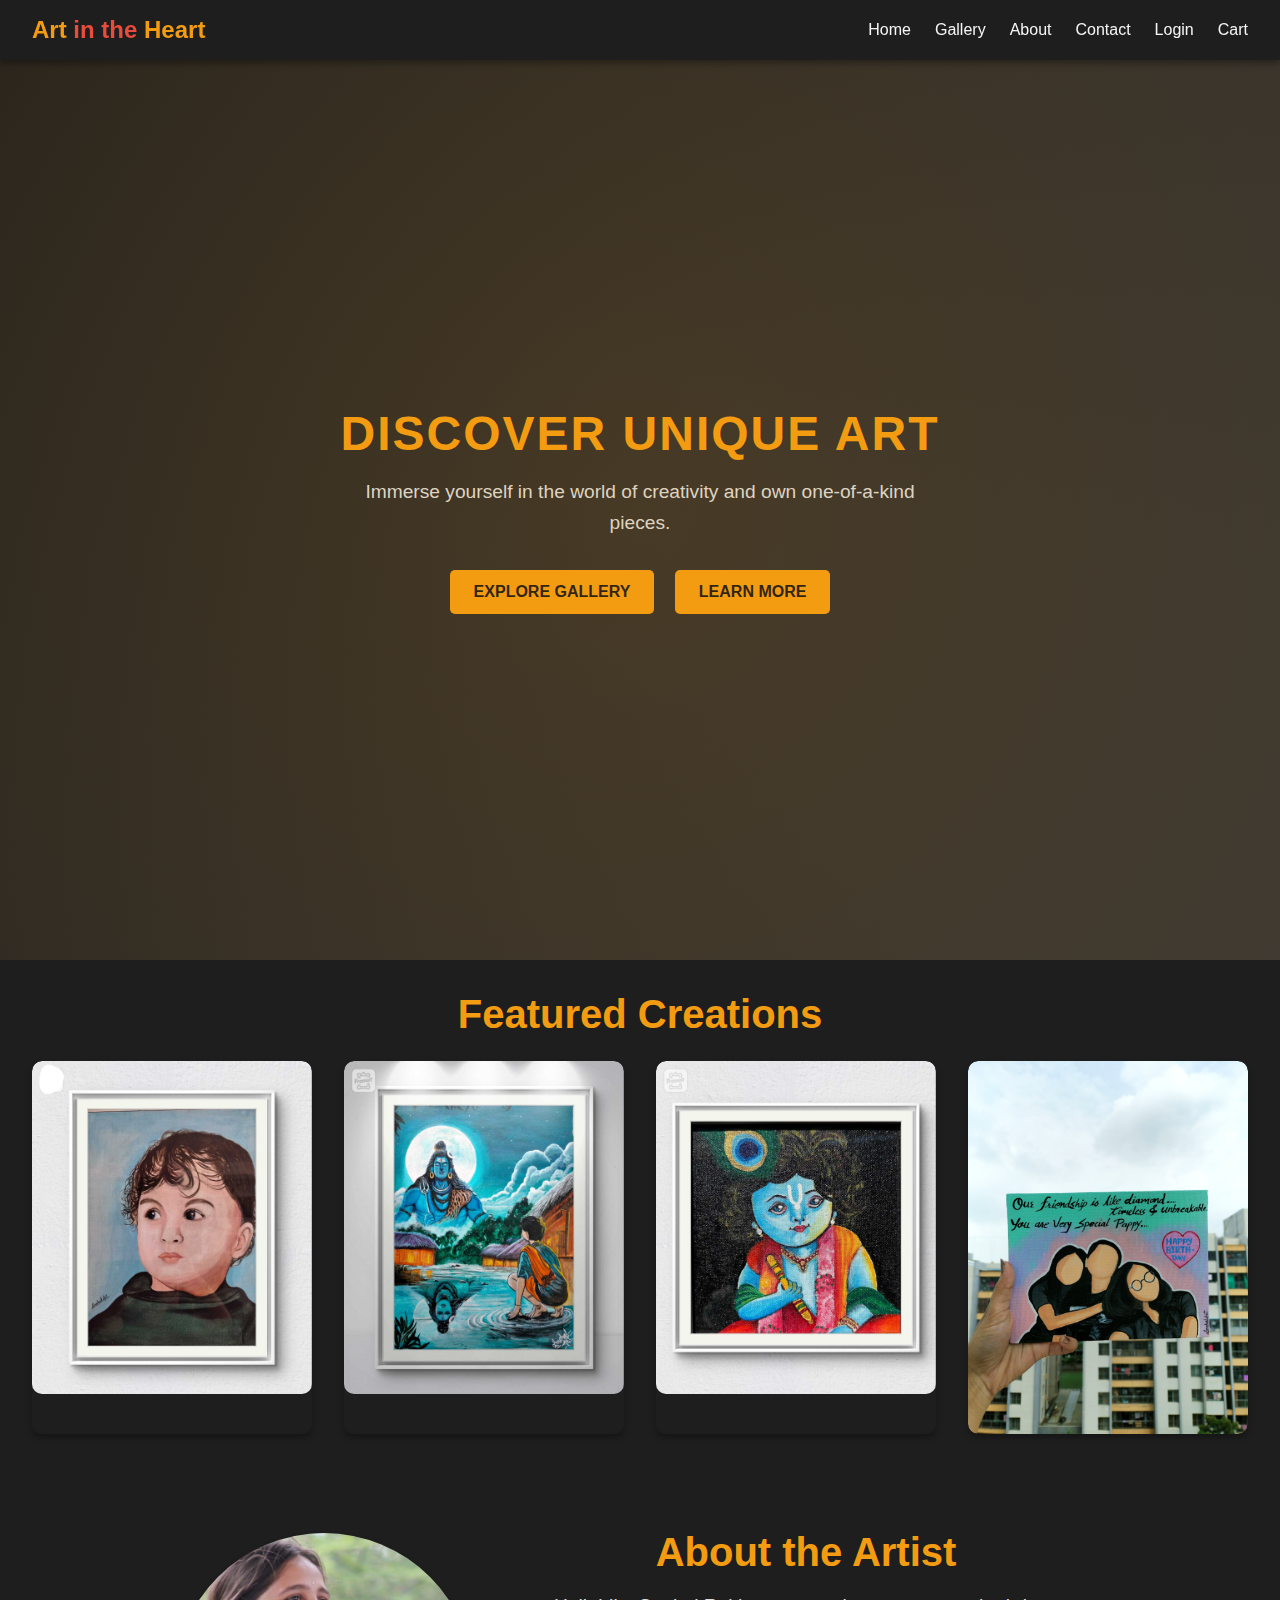
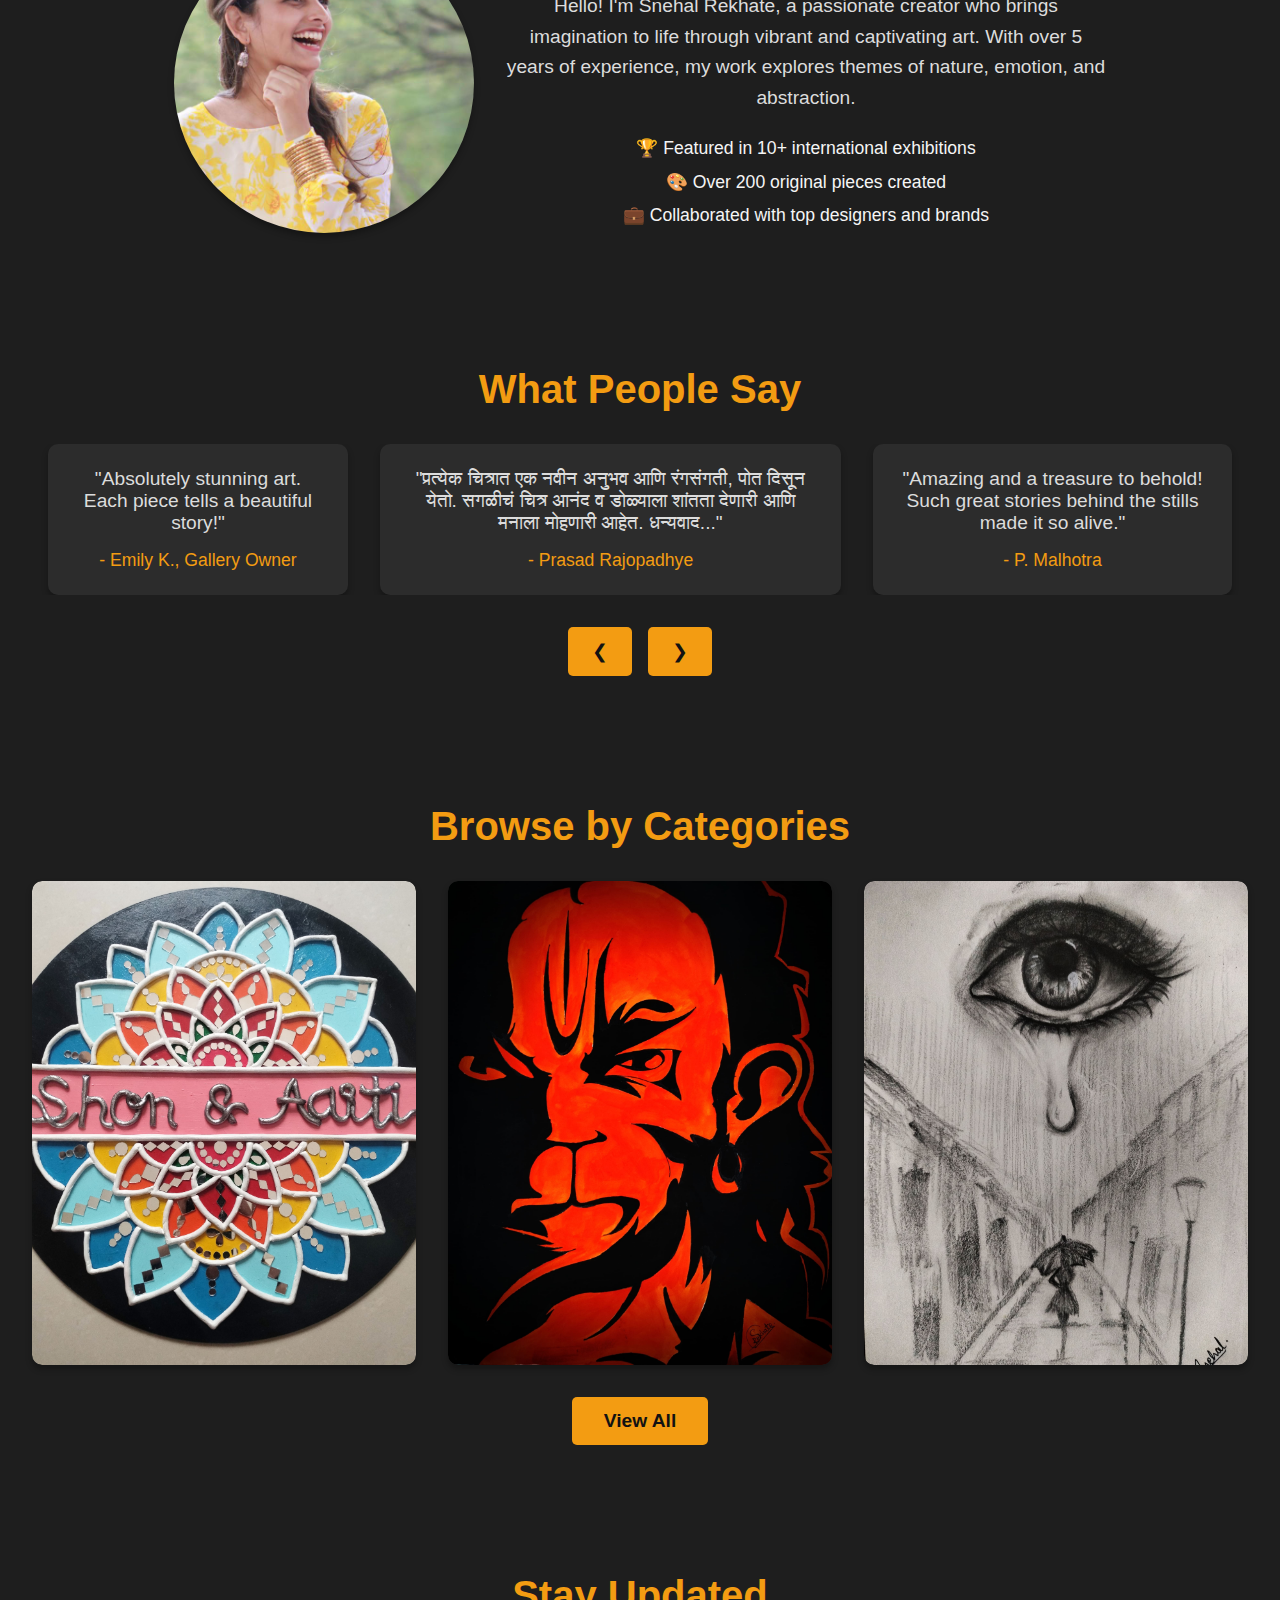
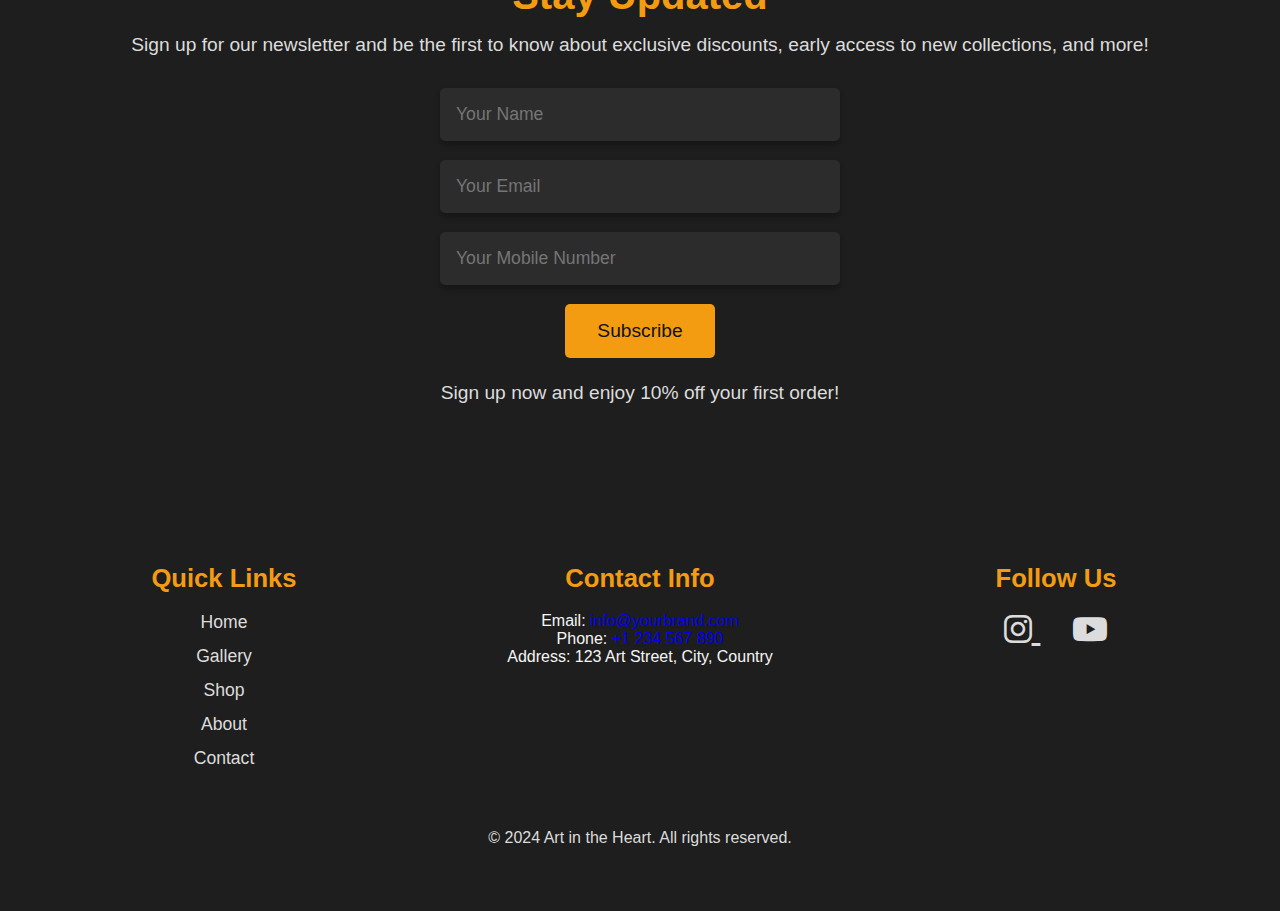
==== index.html @ eeb07d82 "Art gallary created" ====
<!DOCTYPE html>
<html lang="en">
<head>
    <meta charset="UTF-8">
    <meta name="viewport" content="width=device-width, initial-scale=1.0">
    <title>Art Online Store</title>
    <link rel="stylesheet" href="css/styles.css">
    <link rel="stylesheet" href="https://cdnjs.cloudflare.com/ajax/libs/font-awesome/6.0.0-beta3/css/all.min.css">

</head>
<body>
    <header>
        <div class="logo">Art<span> in the</span> Heart</div>
        <nav>
            <ul class="nav-links">
                <li><a href="#home">Home</a></li>
                <li><a href="#gallery">Gallery</a></li>
                <li><a href="#about">About</a></li>
                <li><a href="#contact">Contact</a></li>
                <li><a href="#login">Login</a></li>
                <li><a href="#cart" class="cart-link">Cart</a></li>
            </ul>
        </nav>
        <div class="menu-toggle" onclick="toggleMenu()">☰</div>
    </header>

    <!-- Hero Section -->
    <section id="hero">
        <div class="hero-content">
            <h1>Discover Unique Art</h1>
            <p>Immerse yourself in the world of creativity and own one-of-a-kind pieces.</p>
            <div class="hero-buttons">
                <button onclick="scrollToGallery()">Explore Gallery</button>
                <button onclick="learnMore()">Learn More</button>
            </div>
        </div>
    </section>

    
    <!-- Featured Art Section -->
    <section id="featured-art">
        <h2>Featured Creations</h2>
        <div class="art-grid">
            <div class="art-item">
                <img src="images/art1.jpg" alt="Art 1">
                <div class="art-info">
                    <h3>Sunset Serenity</h3>
                    <p>$120</p>
                    <button onclick="addToCart('Sunset Serenity')">Add to Cart</button>
                </div>
            </div>
            <div class="art-item">
                <img src="/images/art2.jpg" alt="Art 2">
                <div class="art-info">
                    <h3>Abstract Waves</h3>
                    <p>$150</p>
                    <button onclick="addToCart('Abstract Waves')">Add to Cart</button>
                </div>
            </div>
            <div class="art-item">
                <img src="/images/art3.jpg" alt="Art 3">
                <div class="art-info">
                    <h3>Forest Glow</h3>
                    <p>$200</p>
                    <button onclick="addToCart('Forest Glow')">Add to Cart</button>
                </div>
            </div>
            <div class="art-item">
                <img src="/images/art4.jpg" alt="Art 4">
                <div class="art-info">
                    <h3>Forest Glow</h3>
                    <p>$200</p>
                    <button onclick="addToCart('Forest Glow')">Add to Cart</button>
                </div>
            </div>
        </div>
    </section>

    <!-- About the Artist Section -->
    <section id="about-artist">
        <div class="about-container">
            <div class="artist-image">
                <img src="/images/artist.jpg" alt="Artist Photo">
            </div>
            <div class="artist-info">
                <h2>About the Artist</h2>
                <p>
                    Hello! I'm Snehal Rekhate, a passionate creator who brings imagination to life through vibrant and captivating art. 
                    With over 5 years of experience, my work explores themes of nature, emotion, and abstraction.
                </p>
                <ul class="achievements">
                    <li>🏆 Featured in 10+ international exhibitions</li>
                    <li>🎨 Over 200 original pieces created</li>
                    <li>💼 Collaborated with top designers and brands</li>
                </ul>
            </div>
        </div>
    </section>


    <!-- Testimonials Section -->
    <section id="testimonials">
        <h2>What People Say</h2>
        <div class="testimonial-carousel">
            <!-- <div class="testimonial-item">
                <p>"This artist's work completely transformed our office! Highly recommend."</p>
                <h4>- Sarah J., Interior Designer</h4>
            </div>
            <div class="testimonial-item">
                <p>"A true masterpiece! The colors and emotion in each piece are incredible."</p>
                <h4>- Mike R., Art Collector</h4>
            </div> -->
            <div class="testimonial-item">
                <p>"Absolutely stunning art. Each piece tells a beautiful story!"</p>
                <h4>- Emily K., Gallery Owner</h4>
            </div>
            <div class="testimonial-item">
                <p>"प्रत्येक चित्रात एक नवीन अनुभव आणि रंगसंगती, पोत दिसून येतो. सगळीचं चित्र आनंद व डोळ्याला शांतता देणारी आणि मनाला मोहणारी आहेत. धन्यवाद..."</p>
                <h4>- Prasad Rajopadhye</h4>
            </div>
            <div class="testimonial-item">
                <p>"Amazing and a treasure to behold! Such great stories behind the stills made it so alive."</p>
                <h4>- P. Malhotra</h4>
            </div>
            <!-- <div class="testimonial-item">
                <p>"Very commendable! Would like to see more and more of Art!"</p>
                <h4>-- Malti Kelkar</h4>
            </div> -->
        </div>
        <div class="carousel-controls">
            <button id="prev" onclick="changeTestimonial(-1)">&#10094;</button>
            <button id="next" onclick="changeTestimonial(1)">&#10095;</button>
        </div>
    </section>

    <!-- Gallery Preview Section -->
    <section id="gallery-preview">
        <h2>Browse by Categories</h2>
        <div class="category-grid">
            <div class="category-item">
                <img src="/images/paintings.jpg" alt="Paintings">
                <div class="category-info">
                    <h3>Paintings</h3>
                    <p>Explore a diverse collection of beautiful paintings.</p>
                </div>
            </div>
            <div class="category-item">
                <img src="/images/digital-art.jpg" alt="Sketches">
                <div class="category-info">
                    <h3>Sketches</h3>
                    <p>Delve into detailed and artistic sketches.</p>
                </div>
            </div>
            <div class="category-item">
                <img src="/images/sketches.jpg" alt="Digital Art">
                <div class="category-info">
                    <h3>Digital Art</h3>
                    <p>Discover modern digital art creations.</p>
                </div>
            </div>
        </div>
        <a href="gallery.html" class="view-all-button">View All</a>
    </section>


    <!-- Newsletter Signup Section -->
    <section id="newsletter">
        <div class="newsletter-container">
            <h2>Stay Updated</h2>
            <p>Sign up for our newsletter and be the first to know about exclusive discounts, early access to new collections, and more!</p>
            <form id="newsletter-form">
                <input type="text" id="name" placeholder="Your Name" required>
                <input type="email" id="email" placeholder="Your Email" required>
                <input type="tel" id="mobile" placeholder="Your Mobile Number" required>
                <button type="submit" class="subscribe-btn">Subscribe</button>
            </form>
            <p class="offer">Sign up now and enjoy 10% off your first order!</p>
        </div>
    </section>


    <!-- Footer Section -->
    <footer id="footer">
        <div class="footer-container">
            <div class="footer-section quick-links">
                <h3>Quick Links</h3>
                <ul>
                    <li><a href="#">Home</a></li>
                    <li><a href="#">Gallery</a></li>
                    <li><a href="#">Shop</a></li>
                    <li><a href="#">About</a></li>
                    <li><a href="#">Contact</a></li>
                </ul>
            </div>
            
            <div class="footer-section contact-info">
                <h3>Contact Info</h3>
                <p>Email: <a href="mailto:info@yourbrand.com">info@yourbrand.com</a></p>
                <p>Phone: <a href="tel:+1234567890">+1 234 567 890</a></p>
                <p>Address: 123 Art Street, City, Country</p>
            </div>
            
            <div class="footer-section social-media">
                <h3>Follow Us</h3>
                <div class="social-icons">
                    <a href="https://www.instagram.com/art_in_the_heart_26/" target="_blank" aria-label="Instagram">
                        <i class="fab fa-instagram"></i>
                    </a>
                    <a href="https://www.youtube.com/@art_in_the_heart_26" target="_blank" aria-label="YouTube">
                        <i class="fab fa-youtube"></i>
                    </a>
                </div>
            </div>
        </div>

        <div class="footer-bottom">
            <p>© 2024 Art in the Heart. All rights reserved.</p>
        </div>
    </footer>





    <script src="js/script.js"></script>
</body>
</html>
---- css/styles.css ----
/* General Reset */
* {
    margin: 0;
    padding: 0;
    box-sizing: border-box;
}

/* Body */
body {
    font-family: 'Arial', sans-serif;
    background-color: #121212;
    color: #f5f5f5;
    margin: 0;
    padding: 0;
}

/* Header Styles */
header {
    display: flex;
    justify-content: space-between;
    align-items: center;
    padding: 1rem 2rem;
    background-color: #1e1e1e;
    box-shadow: 0 4px 6px rgba(0, 0, 0, 0.3);
    position: sticky;
    top: 0;
    z-index: 1000;
}

/* Logo */
.logo {
    font-size: 1.5rem;
    font-weight: bold;
    color: #f39c12;
}

.logo span {
    color: #e74c3c;
}

/* Navigation Links */
.nav-links {
    display: flex;
    gap: 1.5rem;
    list-style: none;
}

.nav-links a {
    text-decoration: none;
    color: #f5f5f5;
    font-weight: 500;
    transition: color 0.3s ease;
}

.nav-links a:hover {
    color: #f39c12;
}

/* Cart Link */
.cart-link {
    color: #e74c3c;
}

/* Menu Toggle (for smaller screens) */
.menu-toggle {
    display: none;
    font-size: 1.8rem;
    color: #f5f5f5;
    cursor: pointer;
}

/* Responsive Design */
@media (max-width: 768px) {
    .nav-links {
        display: none;
        flex-direction: column;
        background-color: #1e1e1e;
        position: absolute;
        top: 60px;
        right: 2rem;
        width: 200px;
        box-shadow: 0 4px 6px rgba(0, 0, 0, 0.3);
        border-radius: 5px;
    }

    .nav-links.active {
        display: flex;
    }

    .menu-toggle {
        display: block;
    }
}

/* Hero Section */
#hero {
    height: 100vh;
    display: flex;
    justify-content: center;
    align-items: center;
    text-align: center;
    background: linear-gradient(120deg, #1e1e1e, #343434);
    color: #f5f5f5;
    position: relative;
    overflow: hidden;
}

/* Hero Content */
.hero-content {
    max-width: 600px;
    animation: fadeIn 2s ease-out;
}

.hero-content h1 {
    font-size: 3rem;
    color: #f39c12;
    margin-bottom: 1rem;
    text-transform: uppercase;
    letter-spacing: 2px;
}

.hero-content p {
    font-size: 1.2rem;
    color: #dcdcdc;
    margin-bottom: 2rem;
    line-height: 1.6;
}

/* Hero Buttons */
.hero-buttons button {
    background-color: #f39c12;
    border: none;
    color: #121212;
    padding: 0.8rem 1.5rem;
    margin: 0 0.5rem;
    font-size: 1rem;
    font-weight: bold;
    text-transform: uppercase;
    border-radius: 5px;
    cursor: pointer;
    transition: background-color 0.3s ease, transform 0.2s ease;
}

.hero-buttons button:hover {
    background-color: #e67e22;
    transform: translateY(-2px);
}

.hero-buttons button:active {
    transform: translateY(1px);
}

/* Background Animation */
#hero::before {
    content: '';
    position: absolute;
    top: 0;
    left: -50%;
    width: 200%;
    height: 100%;
    background: radial-gradient(circle, rgba(243, 156, 18, 0.15), transparent);
    animation: moveBackground 5s linear infinite;
    z-index: 0;
}

@keyframes moveBackground {
    0% {
        transform: translateX(0);
    }
    100% {
        transform: translateX(50%);
    }
}

/* Fade-in Animation */
@keyframes fadeIn {
    from {
        opacity: 0;
        transform: translateY(20px);
    }
    to {
        opacity: 1;
        transform: translateY(0);
    }
}


/* Featured Art Section */
#featured-art {
    padding: 2rem;
    text-align: center;
    background-color: #1e1e1e;
}

#featured-art h2 {
    font-size: 2.5rem;
    color: #f39c12;
    margin-bottom: 1.5rem;
}

/* Art Grid */
.art-grid {
    display: grid;
    grid-template-columns: repeat(auto-fit, minmax(250px, 1fr));
    gap: 2rem;
}

.art-item {
    position: relative;
    overflow: hidden;
    border-radius: 10px;
    box-shadow: 0 4px 6px rgba(0, 0, 0, 0.3);
}

.art-item img {
    width: 100%;
    height: auto;
    display: block;
    border-radius: 10px;
    transition: transform 0.3s ease;
}

.art-item:hover img {
    transform: scale(1.1);
}

/* Art Info */
.art-info {
    position: absolute;
    bottom: 0;
    left: 0;
    right: 0;
    background: rgba(0, 0, 0, 0.8);
    padding: 1rem;
    text-align: center;
    transform: translateY(100%);
    transition: transform 0.3s ease;
    color: #f5f5f5;
}

.art-item:hover .art-info {
    transform: translateY(0);
}

.art-info h3 {
    font-size: 1.2rem;
    margin-bottom: 0.5rem;
    color: #f39c12;
}

.art-info p {
    font-size: 1rem;
    margin-bottom: 1rem;
    color: #dcdcdc;
}

/* Button */
.art-info button {
    background-color: #f39c12;
    border: none;
    padding: 0.5rem 1rem;
    font-size: 1rem;
    font-weight: bold;
    color: #121212;
    border-radius: 5px;
    cursor: pointer;
    transition: background-color 0.3s ease;
}

.art-info button:hover {
    background-color: #e67e22;
}


/* About the Artist Section */
#about-artist {
    padding: 4rem 2rem;
    background-color: #1e1e1e;
}

.about-container {
    display: flex;
    flex-wrap: wrap;
    align-items: center;
    justify-content: center;
    max-width: 1200px;
    margin: 0 auto;
    gap: 2rem;
}

.artist-image img {
    width: 300px;
    height: 300px;
    border-radius: 50%;
    object-fit: cover;
    box-shadow: 0 4px 6px rgba(0, 0, 0, 0.3);
    transition: transform 0.3s ease;
}

.artist-image img:hover {
    transform: scale(1.1);
}

.artist-info {
    max-width: 600px;
    text-align: center;
}

.artist-info h2 {
    font-size: 2.5rem;
    color: #f39c12;
    margin-bottom: 1rem;
}

.artist-info p {
    font-size: 1.2rem;
    line-height: 1.6;
    color: #dcdcdc;
    margin-bottom: 1.5rem;
}

.achievements {
    list-style: none;
    padding: 0;
}

.achievements li {
    font-size: 1.1rem;
    margin-bottom: 0.8rem;
    color: #f5f5f5;
    display: flex;
    align-items: center;
    justify-content: center;
}

/* Responsive Design */
@media (max-width: 768px) {
    .about-container {
        flex-direction: column;
        text-align: center;
    }

    .artist-image img {
        width: 250px;
        height: 250px;
    }

    .artist-info h2 {
        font-size: 2rem;
    }
}

/* Testimonials Section */
#testimonials {
    padding: 4rem 2rem;
    background-color: #1e1e1e;
    text-align: center;
}

#testimonials h2 {
    font-size: 2.5rem;
    color: #f39c12;
    margin-bottom: 2rem;
}

/* Testimonial Carousel */
.testimonial-carousel {
    display: flex;
    overflow: hidden;
    justify-content: center;
    align-items: center;
    margin-bottom: 2rem;
    position: relative;
}

.testimonial-item {
    min-width: 300px;
    margin: 0 1rem;
    background-color: #2c2c2c;
    padding: 1.5rem;
    border-radius: 10px;
    box-shadow: 0 4px 6px rgba(0, 0, 0, 0.3);
    transition: transform 0.3s ease;
}

.testimonial-item p {
    font-size: 1.2rem;
    color: #dcdcdc;
    margin-bottom: 1rem;
}

.testimonial-item h4 {
    font-size: 1.1rem;
    color: #f39c12;
    font-weight: normal;
}

/* Carousel Controls */
.carousel-controls {
    display: flex;
    justify-content: center;
    gap: 1rem;
}

.carousel-controls button {
    background-color: #f39c12;
    border: none;
    color: #121212;
    padding: 0.8rem 1.5rem;
    font-size: 1.2rem;
    cursor: pointer;
    border-radius: 5px;
    transition: background-color 0.3s ease;
}

.carousel-controls button:hover {
    background-color: #e67e22;
}

.carousel-controls button:disabled {
    background-color: #7f8c8d;
    cursor: not-allowed;
}

/* Responsive Design */
@media (max-width: 768px) {
    .testimonial-carousel {
        flex-direction: column;
    }

    .testimonial-item {
        min-width: 90%;
    }

    #testimonials h2 {
        font-size: 2rem;
    }
}

/* Gallery Preview Section */
#gallery-preview {
    padding: 4rem 2rem;
    background-color: #1e1e1e;
    text-align: center;
}

#gallery-preview h2 {
    font-size: 2.5rem;
    color: #f39c12;
    margin-bottom: 2rem;
}

/* Category Grid */
.category-grid {
    display: grid;
    grid-template-columns: repeat(auto-fit, minmax(250px, 1fr));
    gap: 2rem;
}

.category-item {
    position: relative;
    overflow: hidden;
    border-radius: 10px;
    box-shadow: 0 4px 6px rgba(0, 0, 0, 0.3);
    cursor: pointer;
    transition: transform 0.3s ease;
}

.category-item img {
    width: 100%;
    height: 100%;
    object-fit: cover;
    border-radius: 10px;
    transition: transform 0.3s ease;
}

.category-item:hover img {
    transform: scale(1.1);
}

.category-info {
    position: absolute;
    bottom: 0;
    left: 0;
    right: 0;
    background: rgba(0, 0, 0, 0.8);
    padding: 1rem;
    text-align: center;
    transform: translateY(100%);
    transition: transform 0.3s ease;
    color: #f5f5f5;
}

.category-item:hover .category-info {
    transform: translateY(0);
}

.category-info h3 {
    font-size: 1.5rem;
    margin-bottom: 0.5rem;
    color: #f39c12;
}

.category-info p {
    font-size: 1rem;
    color: #dcdcdc;
}

/* View All Button */
.view-all-button {
    display: inline-block;
    margin-top: 2rem;
    padding: 0.8rem 2rem;
    font-size: 1.2rem;
    font-weight: bold;
    background-color: #f39c12;
    color: #121212;
    text-decoration: none;
    border-radius: 5px;
    transition: background-color 0.3s ease;
}

.view-all-button:hover {
    background-color: #e67e22;
}

/* Responsive Design */
@media (max-width: 768px) {
    #gallery-preview h2 {
        font-size: 2rem;
    }
}

/* Newsletter Section */
#newsletter {
    padding: 4rem 2rem;
    background-color: #1e1e1e;
    text-align: center;
}

#newsletter h2 {
    font-size: 2.5rem;
    color: #f39c12;
    margin-bottom: 1rem;
}

#newsletter p {
    font-size: 1.2rem;
    color: #dcdcdc;
    margin-bottom: 2rem;
}

/* Newsletter Form */
#newsletter-form {
    display: flex;
    flex-direction: column;
    align-items: center;
    gap: 1.2rem;
}

#newsletter-form input {
    width: 100%;
    max-width: 400px;
    padding: 1rem;
    font-size: 1.1rem;
    background-color: #2c2c2c;
    color: #f5f5f5;
    border: none;
    border-radius: 5px;
    box-shadow: 0 4px 6px rgba(0, 0, 0, 0.3);
    transition: background-color 0.3s ease;
}

#newsletter-form input:focus {
    outline: none;
    background-color: #444;
}

.subscribe-btn {
    padding: 1rem 2rem;
    font-size: 1.2rem;
    color: #121212;
    background-color: #f39c12;
    border: none;
    border-radius: 5px;
    cursor: pointer;
    transition: background-color 0.3s ease;
}

.subscribe-btn:hover {
    background-color: #e67e22;
}

.offer {
    font-size: 1.2rem;
    margin-top: 1.5rem;
    color: #f39c12;
}

/* Responsive Design */
@media (max-width: 768px) {
    #newsletter h2 {
        font-size: 2rem;
    }

    .offer {
        font-size: 1rem;
    }
}

/* Footer */
#footer {
    background-color: #1e1e1e;
    padding: 3rem 2rem;
    text-align: center;
}

.footer-container {
    display: flex;
    justify-content: space-between;
    flex-wrap: wrap;
    gap: 2rem;
    margin-bottom: 2rem;
}

/* Footer Section */
#footer {
    background-color: #1e1e1e;
    padding: 4rem 2rem;
    text-align: center;
}

.footer-container {
    display: flex;
    justify-content: space-between;
    flex-wrap: wrap;
    gap: 2rem;
}

.footer-section {
    flex: 1;
    min-width: 250px;
}

.footer-section h3 {
    font-size: 1.6rem;
    color: #f39c12;
    margin-bottom: 1.2rem;
}

.footer-section ul {
    list-style-type: none;
    margin: 0;
    padding: 0;
}

.footer-section ul li {
    margin: 0.8rem 0;
}

.footer-section ul li a {
    color: #dcdcdc;
    text-decoration: none;
    font-size: 1.1rem;
}

.footer-section ul li a:hover {
    color: #f39c12;
}

.footer-section .social-icons {
    margin-top: 1rem;
}

.footer-section .social-icons a {
    color: #dcdcdc;
    font-size: 2rem;
    margin: 0 1rem;
    transition: color 0.3s ease;
}

.footer-section .social-icons a:hover {
    color: #f39c12;
}

/* Footer Bottom */
.footer-bottom {
    margin-top: 3rem;
    font-size: 1rem;
    color: #dcdcdc;
}

/* Responsive Design */
@media (max-width: 768px) {
    .footer-container {
        flex-direction: column;
        align-items: center;
    }

    .footer-section {
        text-align: center;
        margin-bottom: 2rem;
    }
}
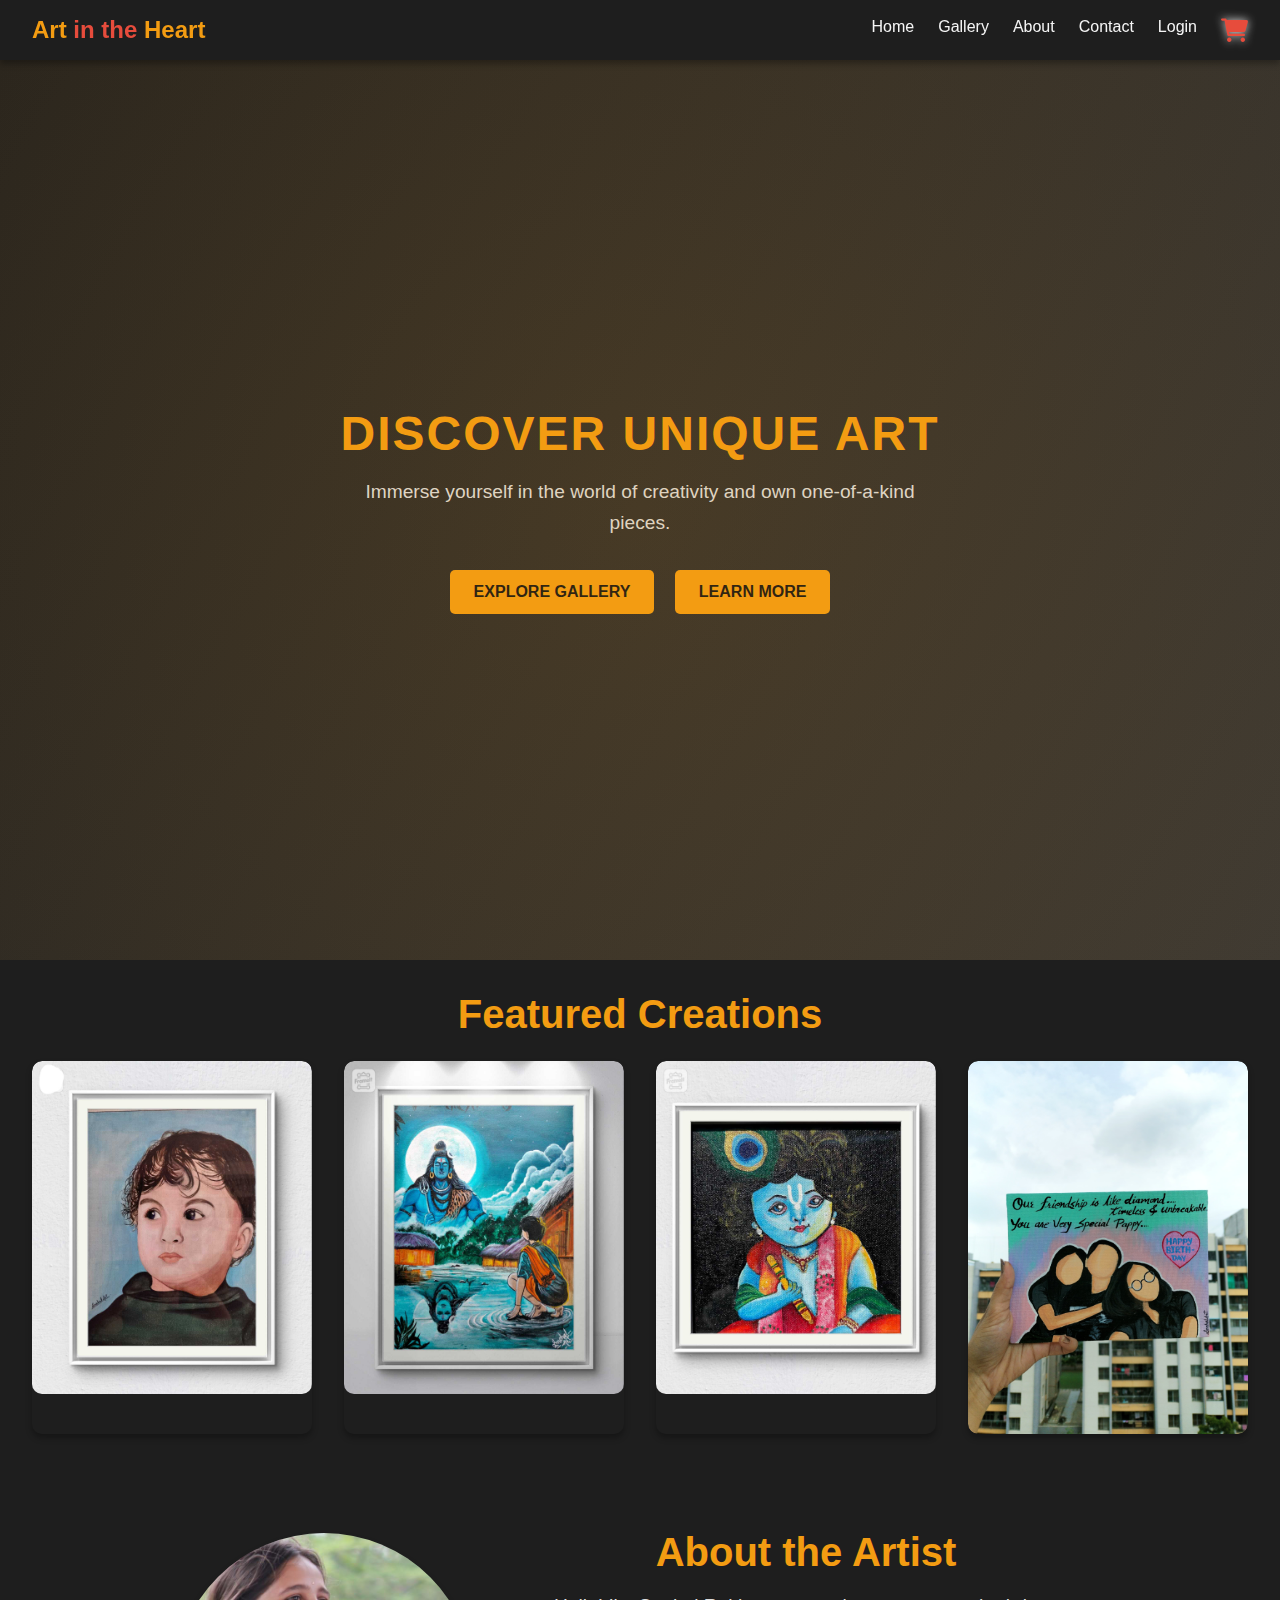
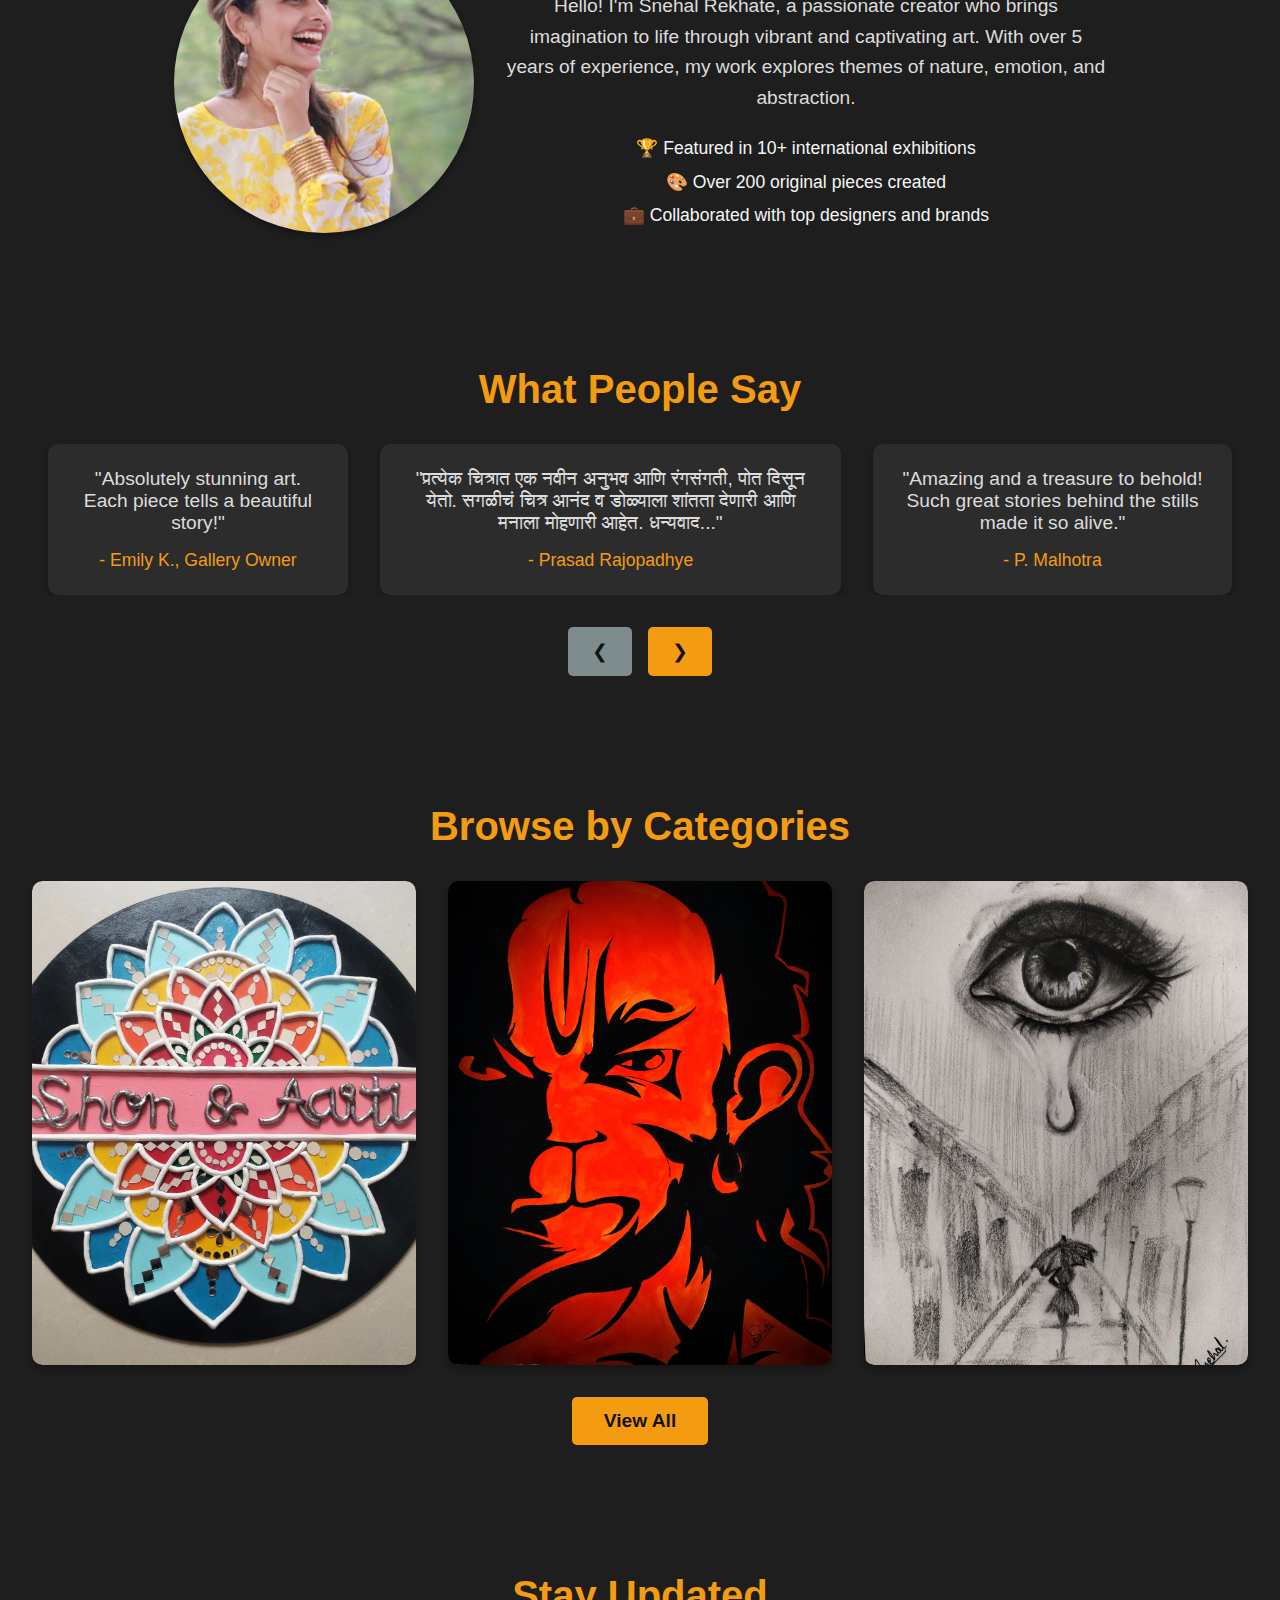
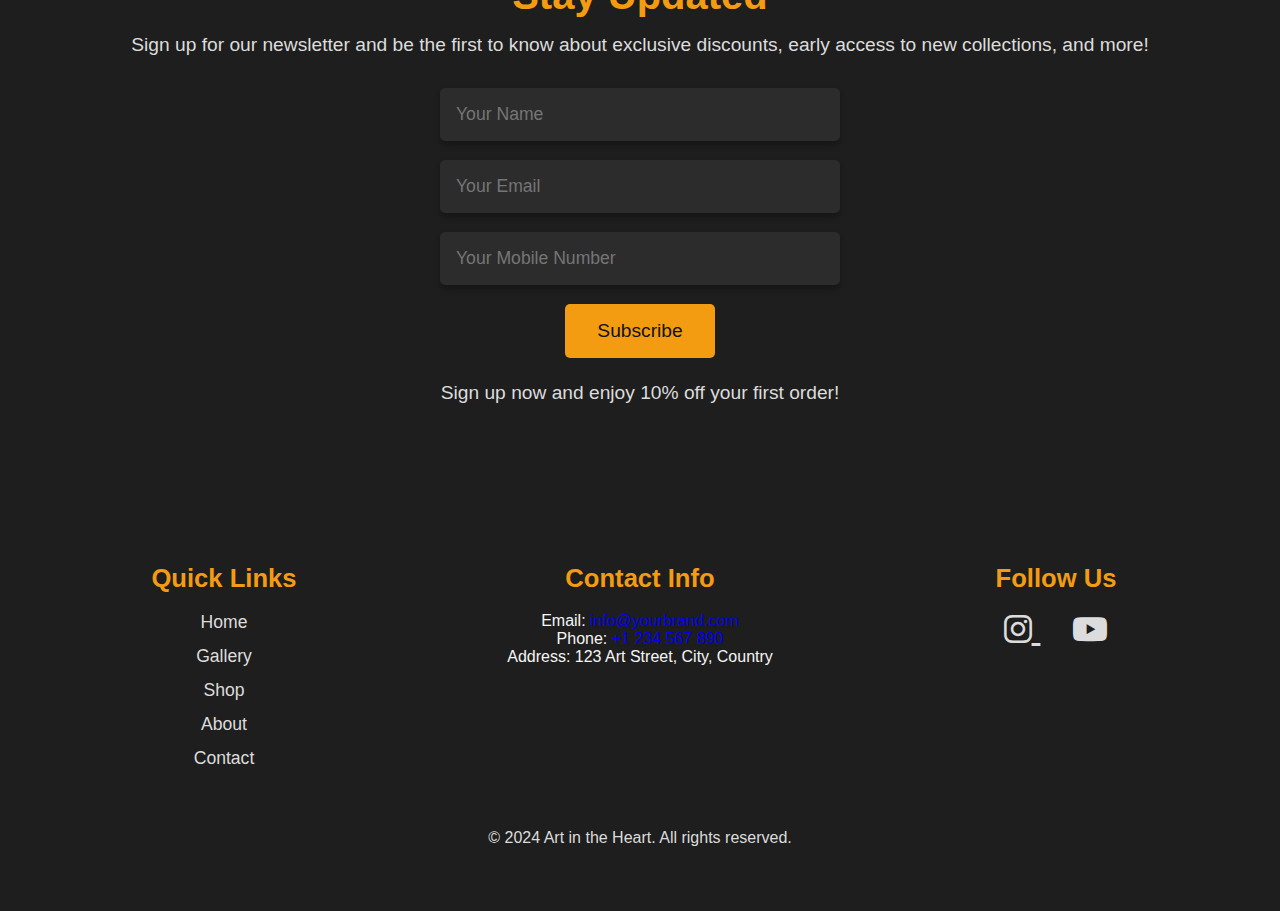
==== commit a3cd9314: "Cart logo & star gravity effect added" ====
--- a/index.html
+++ b/index.html
@@ -6,6 +6,8 @@
     <title>Art Online Store</title>
     <link rel="stylesheet" href="css/styles.css">
     <link rel="stylesheet" href="https://cdnjs.cloudflare.com/ajax/libs/font-awesome/6.0.0-beta3/css/all.min.css">
+    <link href="https://cdnjs.cloudflare.com/ajax/libs/font-awesome/6.0.0/css/all.min.css" rel="stylesheet">
+
 
 </head>
 <body>
@@ -18,7 +20,11 @@
                 <li><a href="#about">About</a></li>
                 <li><a href="#contact">Contact</a></li>
                 <li><a href="#login">Login</a></li>
-                <li><a href="#cart" class="cart-link">Cart</a></li>
+                <li>
+                    <a href="#cart" class="cart-link">
+                        <i class="fas fa-shopping-cart cart-icon"></i>
+                    </a>
+                </li>            
             </ul>
         </nav>
         <div class="menu-toggle" onclick="toggleMenu()">☰</div>
@@ -222,6 +228,6 @@
 
 
 
-    <script src="js/script.js"></script>
+    <script src="js/scripts.js"></script>
 </body>
 </html>
--- a/css/styles.css
+++ b/css/styles.css
@@ -9,6 +9,8 @@
 body {
     font-family: 'Arial', sans-serif;
     background-color: #121212;
+    overflow-x: hidden;
+    position: relative;
     color: #f5f5f5;
     margin: 0;
     padding: 0;
@@ -56,9 +58,70 @@
     color: #f39c12;
 }
 
-/* Cart Link */
-.cart-link {
+/*Cart Link*/
+/* .cart-link {
     color: #e74c3c;
+} */
+
+/* Cart Icon */
+.cart-icon {
+    font-size: 24px;
+    color: #e74c3c;
+    filter: drop-shadow(0 0 5px rgba(255, 255, 255, 0.8));
+    animation: shine 2s infinite alternate;
+    transition: transform 0.3s;
+}
+
+.cart-link:hover .cart-icon {
+    transform: scale(2);
+}
+
+/* Shine Effect */
+@keyframes shine {
+    from {
+        filter: drop-shadow(0 0 5px rgba(255, 255, 255, 0.8));
+    }
+    to {
+        filter: drop-shadow(0 0 15px rgba(255, 255, 255, 1));
+    }
+}
+
+/* Falling Stars */
+.star {
+    position: absolute;
+    top: 0; /* Ensure stars start from the top of the viewport */
+    width: 15px;  /* Adjust width for more visible stars */
+    height: 15px; /* Adjust height for consistency */
+    background-color: #6a5acd; /* Light purple/blue color */
+    clip-path: polygon(50% 0%, 61% 35%, 98% 35%, 68% 57%, 79% 91%, 50% 70%, 21% 91%, 32% 57%, 2% 35%, 39% 35%); /* Star shape */
+    animation: fall 2s linear forwards, blink 1s infinite alternate;
+    opacity: 1; /* Ensure opacity is set for visibility */
+    z-index: 1000; /* Ensure stars are visible above other content */
+}
+
+/* Falling animation */
+@keyframes fall {
+    from {
+        transform: translateY(-10px) scale(1);
+        opacity: 1;
+    }
+    to {
+        transform: translateY(100vh) scale(0.5); /* Shrink stars as they fall */
+        opacity: 0; /* Fade out stars as they fall */
+    }
+}
+
+/* Blinking animation */
+@keyframes blink {
+    0% {
+        opacity: 1;
+    }
+    50% {
+        opacity: 0.7;
+    }
+    100% {
+        opacity: 1;
+    }
 }
 
 /* Menu Toggle (for smaller screens) */
